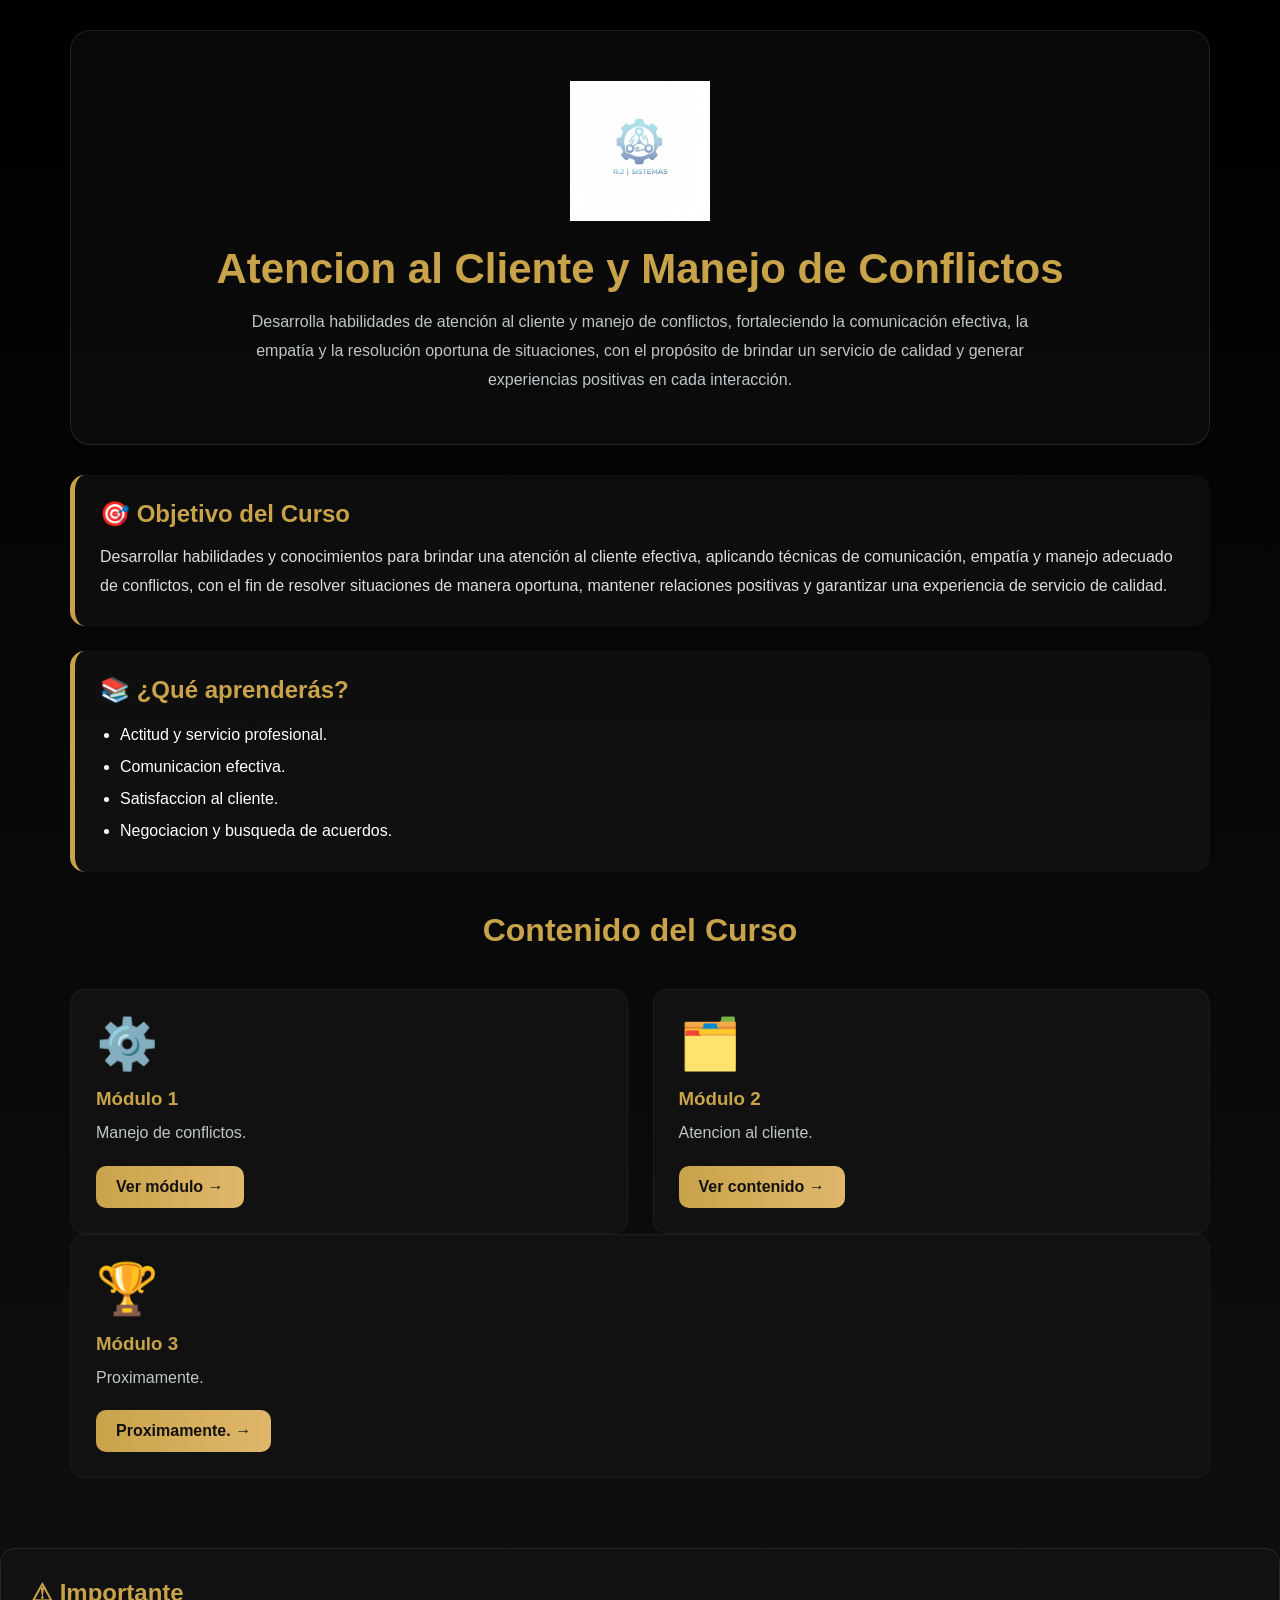
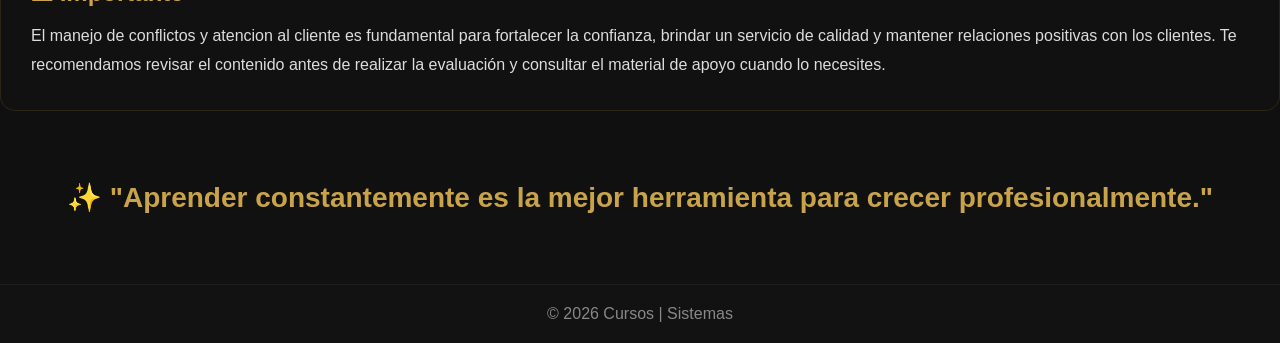
==== Conflictos.html @ ec7e0325 "Index Atencion al cliente" ====
<!DOCTYPE html>
<html lang="es">
<head>
<meta charset="UTF-8">
<meta name="viewport" content="width=device-width, initial-scale=1.0">
<title>Atencion al Cliente y Manejo de Conflictos</title>

<style>

:root{
    --bg1:#000;
    --bg2:#121212;
    --gold:#c9a34a;
    --muted:#bfc6c9;
}

*{
    margin:0;
    padding:0;
    box-sizing:border-box;
    font-family:"Segoe UI",sans-serif;
}

body{
    background:linear-gradient(180deg,var(--bg1),var(--bg2));
    color:white;
    min-height:100vh;
}

/* CONTENEDOR */

.container{
    max-width:1200px;
    margin:auto;
    padding:30px;
}

/* HERO */

.hero{
    background:rgba(255,255,255,0.03);
    border-radius:20px;
    padding:50px;
    text-align:center;
    margin-bottom:30px;
    border:1px solid rgba(201,163,74,.15);
}

.hero img{
    width:140px;
    margin-bottom:20px;
}

.hero h1{
    color:var(--gold);
    font-size:42px;
    margin-bottom:15px;
}

.hero p{
    color:var(--muted);
    max-width:800px;
    margin:auto;
    line-height:1.8;
}

/* SECCIONES */

.bloque{
    background:rgba(255,255,255,0.03);
    border-left:5px solid var(--gold);
    border-radius:15px;
    padding:25px;
    margin-bottom:25px;
}

.bloque h2{
    color:var(--gold);
    margin-bottom:15px;
}

.bloque p{
    color:#ddd;
    line-height:1.8;
}

.bloque ul{
    padding-left:20px;
    line-height:2;
}

/* MODULOS */

.titulo{
    text-align:center;
    margin:40px 0;
}

.titulo h2{
    color:var(--gold);
    font-size:32px;
}

.modulos{
    display:grid;
    grid-template-columns:repeat(auto-fit,minmax(320px,1fr));
    gap:25px;
}

.modulo{
    background:#111;
    border-radius:15px;
    padding:25px;
    cursor:pointer;
    transition:.3s;
    border:1px solid rgba(255,255,255,.05);
}

.modulo:hover{
    transform:translateY(-8px);
    border-color:var(--gold);
    box-shadow:0 10px 30px rgba(201,163,74,.20);
}

.icono{
    font-size:50px;
    margin-bottom:15px;
}

.modulo h3{
    color:var(--gold);
    margin-bottom:10px;
}

.modulo p{
    color:var(--muted);
    line-height:1.6;
}

.btn{
    display:inline-block;
    margin-top:20px;
    padding:12px 20px;
    background:linear-gradient(90deg,var(--gold),#e0b76b);
    color:#111;
    border-radius:10px;
    font-weight:bold;
}

/* IMPORTANTE */

.importante{
    margin-top:40px;
    background:#111;
    border-radius:15px;
    padding:30px;
    border:1px solid rgba(201,163,74,.15);
}

.importante h2{
    color:var(--gold);
    margin-bottom:15px;
}

.importante p{
    line-height:1.8;
    color:#ddd;
}

/* FRASE */

.frase{
    text-align:center;
    margin-top:40px;
    padding:30px;
}

.frase h2{
    color:var(--gold);
    font-size:28px;
}

/* FOOTER */

footer{
    margin-top:40px;
    padding:20px;
    text-align:center;
    color:#888;
    border-top:1px solid rgba(255,255,255,.05);
}

/* MODAL */

.modal{
    display:none;
    position:fixed;
    top:0;
    left:0;
    width:100%;
    height:100%;
    background:rgba(0,0,0,.85);
    justify-content:center;
    align-items:center;
    z-index:999;
    padding:20px;
}

.modal-content{
    background:#111;
    color:white;
    width:100%;
    max-width:700px;
    border-radius:15px;
    padding:30px;
    position:relative;
    border:1px solid rgba(201,163,74,.20);
}

.modal-content h2{
    color:var(--gold);
    margin-bottom:15px;
}

.modal-content p{
    line-height:1.8;
}

.cerrar{
    position:absolute;
    right:20px;
    top:15px;
    font-size:30px;
    cursor:pointer;
    color:white;
}

.modal img{
    width:100%;
    border-radius:10px;
}

.link-btn{
    display:inline-block;
    margin-top:20px;
    padding:12px 20px;
    background:linear-gradient(90deg,var(--gold),#e0b76b);
    color:#111;
    text-decoration:none;
    border-radius:10px;
    font-weight:bold;
}

/* RESPONSIVE */

@media(max-width:768px){

    .container{
        padding:15px;
    }

    .hero{
        padding:30px 20px;
    }

    .hero h1{
        font-size:30px;
    }

    .titulo h2{
        font-size:26px;
    }

    .frase h2{
        font-size:22px;
    }
}

</style>
</head>
<body>

<div class="container">

    <div class="hero">

        <img src="img/logo.png" alt="Logo">

        <h1>Atencion al Cliente y Manejo de Conflictos</h1>

        <p>
            Desarrolla habilidades de atención al cliente y manejo de conflictos, 
            fortaleciendo la comunicación efectiva, la empatía y la resolución oportuna 
            de situaciones, con el propósito de brindar un servicio de calidad y generar experiencias 
            positivas en cada interacción.


    </div>

    <div class="bloque">

        <h2>🎯 Objetivo del Curso</h2>

        <p>
           Desarrollar habilidades y conocimientos para brindar una atención al cliente efectiva, 
           aplicando técnicas de comunicación, empatía y manejo adecuado de conflictos, 
           con el fin de resolver situaciones de manera oportuna, mantener relaciones positivas y 
           garantizar una experiencia de servicio de calidad.
        </p>

    </div>

    <div class="bloque">

        <h2>📚 ¿Qué aprenderás?</h2>

        <ul>
            <li>Actitud y servicio profesional.</li>
            <li>Comunicacion efectiva.</li>
            <li>Satisfaccion al cliente.</li>
            <li>Negociacion y busqueda de acuerdos.</li>
        </ul>

    </div>

    <div class="titulo">
        <h2>Contenido del Curso</h2>
    </div>

    <div class="modulos">

        <div class="modulo"
        onclick="abrirPDFModal(
        'Manejo de conflictos y Atencion al cliente',
        'img/Conflictos.pdf.'
        )">

            <div class="icono">⚙️</div>

            <h3>Módulo 1</h3>

            <p>Manejo de conflictos.</p>

            <span class="btn">Ver módulo →</span>

        </div>

        <div class="modulo"
onclick="abrirPDFModal(
'Manejo de conflictos y Atencion al cliente',
'img/Atencion.pdf'
)">

    <div class="icono">🗂️</div>

    <h3>Módulo 2</h3>

    <p>Atencion al cliente.</p>

    <span class="btn">Ver contenido →</span>

</div>

        </div>
<!--ACTUALIZAR LINK PARA EVALUACION-->
        <div class="modulo"
        onclick="abrirTextoModal(
        'Evaluación',
        'Pon a prueba los conocimientos adquiridos durante el curso.',
        ''
        )">

            <div class="icono">🏆</div>

            <h3>Módulo 3</h3>

            <p>Proximamente.</p>

            <span class="btn">Proximamente. →</span>

        </div>

    </div>
    <div class="importante">

        <h2>⚠ Importante</h2>

        <p>
           El manejo de conflictos y atencion al cliente es fundamental para fortalecer la confianza, brindar un servicio de calidad y 
           mantener relaciones positivas con los clientes. Te recomendamos revisar el contenido antes de realizar
            la evaluación y consultar el material de apoyo cuando lo necesites.
        </p>

    </div>

    <div class="frase">

        <h2>
            ✨ "Aprender constantemente es la mejor herramienta para crecer profesionalmente."
        </h2>

    </div>

</div>

<footer>
    © 2026 Cursos | Sistemas
</footer>

<!-- MODAL -->

<div class="modal" id="modal">

    <div class="modal-content">

        <span class="cerrar" onclick="cerrarModal()">&times;</span>

        <h2 id="tituloModal"></h2>

        <p id="textoModal"></p>

        <a id="linkModal" class="link-btn" target="_blank" style="display:none;">
            Ir a la evaluación
        </a>

    </div>

</div>

<script>

function abrirTextoModal(titulo,texto,link=""){

    document.getElementById("tituloModal").innerText=titulo;
    document.getElementById("textoModal").innerText=texto;

    const boton=document.getElementById("linkModal");

    if(link!=""){
        boton.href=link;
        boton.style.display="inline-block";
    }else{
        boton.style.display="none";
    }

    document.getElementById("modal").style.display="flex";
}

function abrirImagenModal(imagen){

    document.getElementById("tituloModal").innerHTML="Lineamientos";
    document.getElementById("textoModal").innerHTML=
    '<img src="'+imagen+'" alt="Lineamientos">';

    document.getElementById("linkModal").style.display="none";

    document.getElementById("modal").style.display="flex";
}

function cerrarModal(){
    document.getElementById("modal").style.display="none";
}

window.onclick=function(e){

    if(e.target==document.getElementById("modal")){
        cerrarModal();
    }

}

function abrirPDFModal(titulo, archivo){

    document.getElementById("tituloModal").innerText = titulo;

    document.getElementById("textoModal").innerHTML = `
        <iframe
            src="${archivo}"
            width="100%"
            height="600"
            style="border:none; border-radius:10px;">
        </iframe>
    `;

    document.getElementById("linkModal").style.display = "none";

    document.getElementById("modal").style.display = "flex";
}

</script>

</body>
</html>
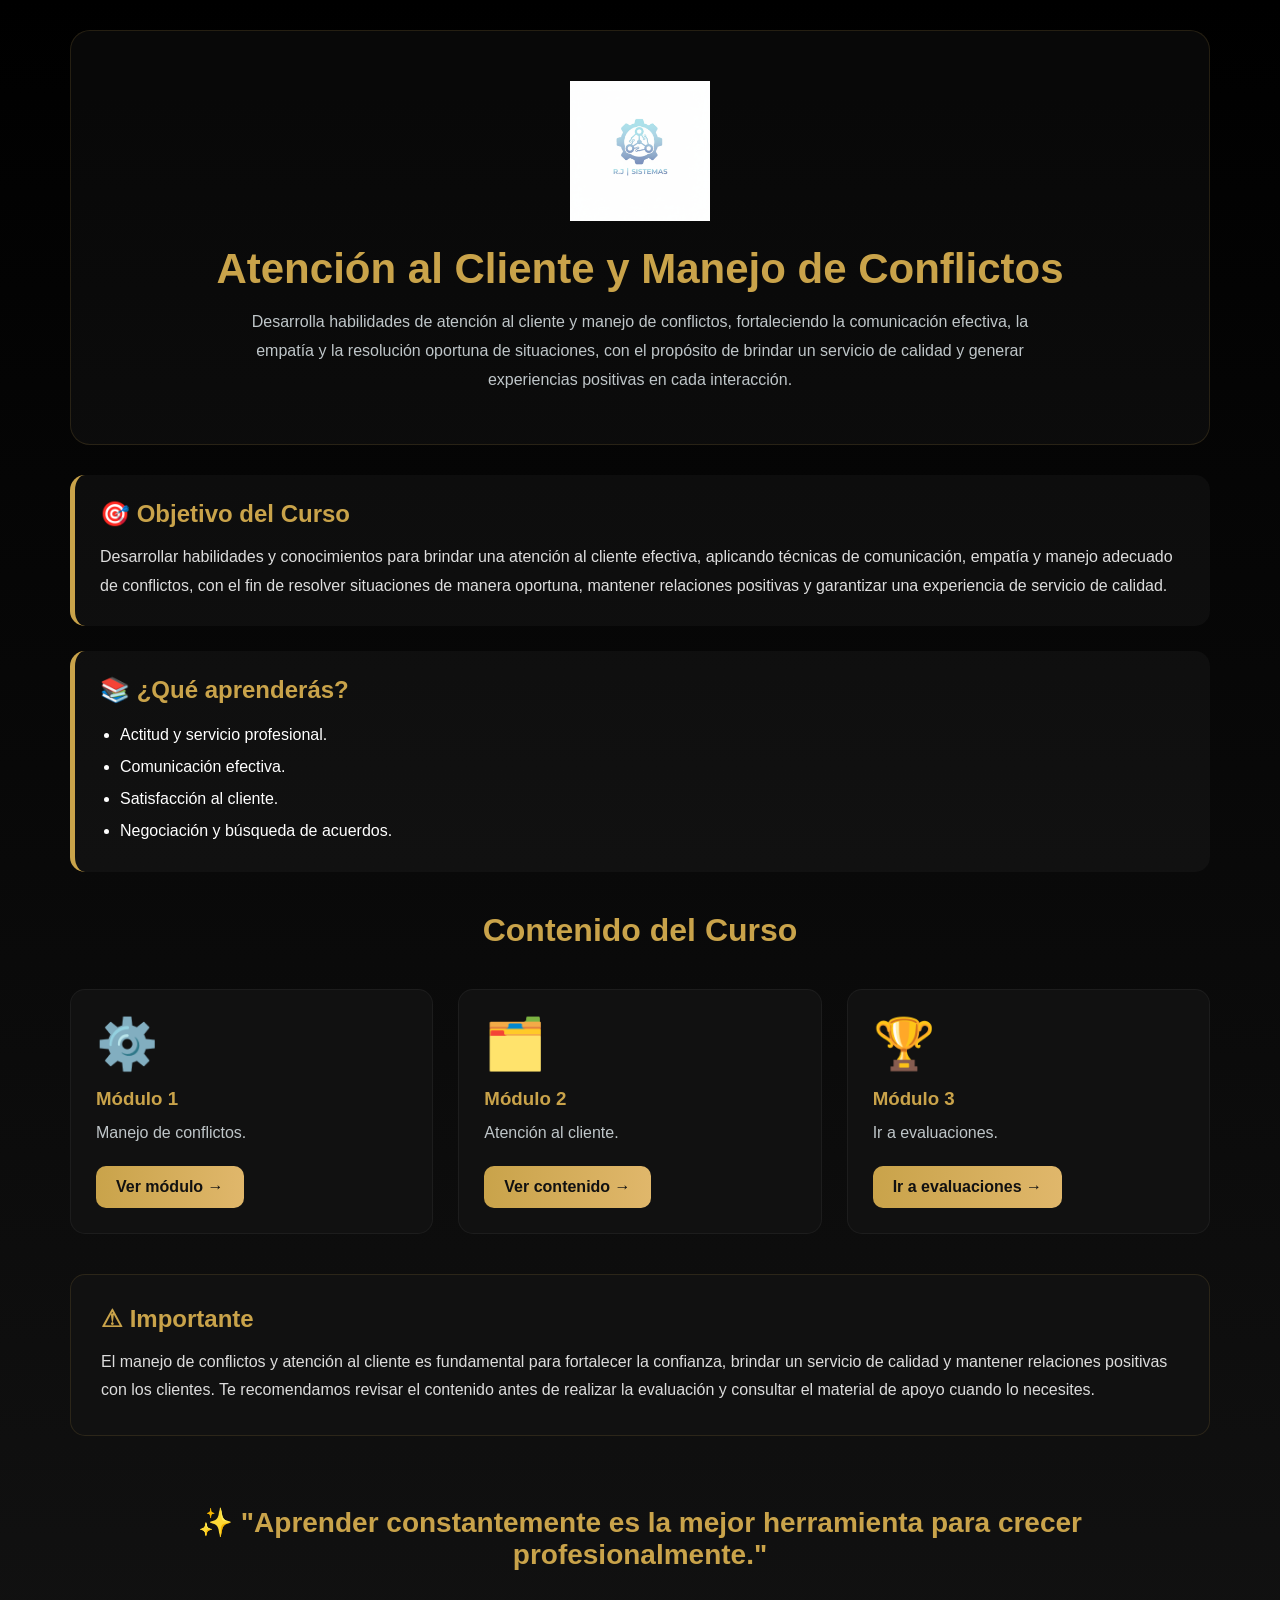
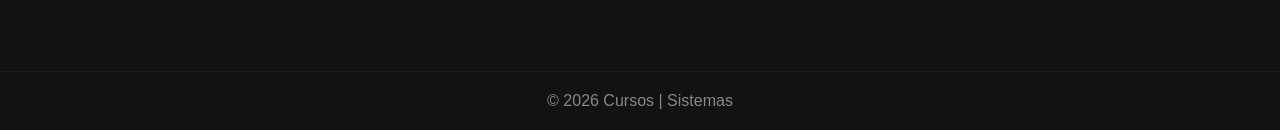
==== commit 2207de2d: "Add files via upload" ====
--- a/Conflictos.html
+++ b/Conflictos.html
@@ -280,212 +280,414 @@
 </head>
 <body>
 
-<div class="container">
-
-    <div class="hero">
-
-        <img src="img/logo.png" alt="Logo">
-
-        <h1>Atencion al Cliente y Manejo de Conflictos</h1>
-
-        <p>
-            Desarrolla habilidades de atención al cliente y manejo de conflictos, 
-            fortaleciendo la comunicación efectiva, la empatía y la resolución oportuna 
-            de situaciones, con el propósito de brindar un servicio de calidad y generar experiencias 
-            positivas en cada interacción.
-
+<div class="container"> 
+
+    <div class="hero"> 
+
+        <img src="img/logo.png" alt="Logo"> 
+
+        <h1>Atención al Cliente y Manejo de Conflictos</h1> 
+
+        <p> 
+            Desarrolla habilidades de atención al cliente y manejo de conflictos,  
+            fortaleciendo la comunicación efectiva, la empatía y la resolución oportuna  
+            de situaciones, con el propósito de brindar un servicio de calidad y generar experiencias  
+            positivas en cada interacción. 
+        </p>
+
+    </div> 
+
+    <div class="bloque"> 
+
+        <h2>🎯 Objetivo del Curso</h2> 
+
+        <p> 
+            Desarrollar habilidades y conocimientos para brindar una atención al cliente efectiva,  
+            aplicando técnicas de comunicación, empatía y manejo adecuado de conflictos,  
+            con el fin de resolver situaciones de manera oportuna, mantener relaciones positivas y  
+            garantizar una experiencia de servicio de calidad. 
+        </p> 
+
+    </div> 
+
+    <div class="bloque"> 
+
+        <h2>📚 ¿Qué aprenderás?</h2> 
+
+        <ul> 
+            <li>Actitud y servicio profesional.</li> 
+            <li>Comunicación efectiva.</li> 
+            <li>Satisfacción al cliente.</li> 
+            <li>Negociación y búsqueda de acuerdos.</li> 
+        </ul> 
+
+    </div> 
+
+    <div class="titulo"> 
+        <h2>Contenido del Curso</h2> 
+    </div> 
+
+    <div class="modulos"> 
+
+        <!-- ============================= -->
+        <!-- MÓDULO 1                     -->
+        <!-- ============================= -->
+
+        <div class="modulo" 
+            onclick="abrirPDFModal('Manejo de conflictos')"> 
+
+            <div class="icono">⚙️</div> 
+
+            <h3>Módulo 1</h3> 
+
+            <p>Manejo de conflictos.</p> 
+
+            <span class="btn">Ver módulo →</span> 
+
+        </div>
+
+
+        <!-- ============================= -->
+        <!-- MÓDULO 2                     -->
+        <!-- ============================= -->
+
+        <div class="modulo" 
+            onclick="abrirPDFModal('Atención al cliente')"> 
+
+            <div class="icono">🗂️</div> 
+
+            <h3>Módulo 2</h3> 
+
+            <p>Atención al cliente.</p> 
+
+            <span class="btn">Ver contenido →</span> 
+
+        </div>
+
+
+        <!-- ============================= -->
+        <!-- MÓDULO 3 / EVALUACIÓN        -->
+        <!-- ============================= -->
+
+        <div class="modulo" 
+    onclick="abrirTextoModal(
+        'Evaluación', 
+        'Selecciona la evaluación que deseas realizar.',
+        'https://forms.gle/CMNygY8UC3Fg3XxA9',
+        'https://docs.google.com/forms/d/e/1FAIpQLSdIhglfJOOfWddwncwWzsNSHwRmcuzqzsnu4SjxNYu0Tqucrg/viewform'
+    )">   
+
+    <div class="icono">🏆</div>   
+
+    <h3>Módulo 3</h3>   
+
+    <p>Ir a evaluaciones.</p>   
+
+    <span class="btn">Ir a evaluaciones →</span>   
+
+</div>
 
     </div>
 
-    <div class="bloque">
-
-        <h2>🎯 Objetivo del Curso</h2>
-
-        <p>
-           Desarrollar habilidades y conocimientos para brindar una atención al cliente efectiva, 
-           aplicando técnicas de comunicación, empatía y manejo adecuado de conflictos, 
-           con el fin de resolver situaciones de manera oportuna, mantener relaciones positivas y 
-           garantizar una experiencia de servicio de calidad.
-        </p>
-
-    </div>
-
-    <div class="bloque">
-
-        <h2>📚 ¿Qué aprenderás?</h2>
-
-        <ul>
-            <li>Actitud y servicio profesional.</li>
-            <li>Comunicacion efectiva.</li>
-            <li>Satisfaccion al cliente.</li>
-            <li>Negociacion y busqueda de acuerdos.</li>
-        </ul>
-
-    </div>
-
-    <div class="titulo">
-        <h2>Contenido del Curso</h2>
-    </div>
-
-    <div class="modulos">
-
-        <div class="modulo"
-        onclick="abrirPDFModal(
-        'Manejo de conflictos y Atencion al cliente',
-        'img/Conflictos.pdf.'
-        )">
-
-            <div class="icono">⚙️</div>
-
-            <h3>Módulo 1</h3>
-
-            <p>Manejo de conflictos.</p>
-
-            <span class="btn">Ver módulo →</span>
-
-        </div>
-
-        <div class="modulo"
-onclick="abrirPDFModal(
-'Manejo de conflictos y Atencion al cliente',
-'img/Atencion.pdf'
-)">
-
-    <div class="icono">🗂️</div>
-
-    <h3>Módulo 2</h3>
-
-    <p>Atencion al cliente.</p>
-
-    <span class="btn">Ver contenido →</span>
-
-</div>
-
-        </div>
-<!--ACTUALIZAR LINK PARA EVALUACION-->
-        <div class="modulo"
-        onclick="abrirTextoModal(
-        'Evaluación',
-        'Pon a prueba los conocimientos adquiridos durante el curso.',
-        ''
-        )">
-
-            <div class="icono">🏆</div>
-
-            <h3>Módulo 3</h3>
-
-            <p>Proximamente.</p>
-
-            <span class="btn">Proximamente. →</span>
-
-        </div>
-
-    </div>
-    <div class="importante">
-
-        <h2>⚠ Importante</h2>
-
-        <p>
-           El manejo de conflictos y atencion al cliente es fundamental para fortalecer la confianza, brindar un servicio de calidad y 
-           mantener relaciones positivas con los clientes. Te recomendamos revisar el contenido antes de realizar
-            la evaluación y consultar el material de apoyo cuando lo necesites.
-        </p>
-
-    </div>
-
-    <div class="frase">
-
-        <h2>
-            ✨ "Aprender constantemente es la mejor herramienta para crecer profesionalmente."
-        </h2>
-
-    </div>
-
-</div>
-
-<footer>
-    © 2026 Cursos | Sistemas
-</footer>
-
+
+    <div class="importante"> 
+
+        <h2>⚠ Importante</h2> 
+
+        <p> 
+            El manejo de conflictos y atención al cliente es fundamental para fortalecer 
+            la confianza, brindar un servicio de calidad y mantener relaciones positivas 
+            con los clientes. Te recomendamos revisar el contenido antes de realizar 
+            la evaluación y consultar el material de apoyo cuando lo necesites. 
+        </p> 
+
+    </div> 
+
+
+    <div class="frase"> 
+
+        <h2> 
+            ✨ "Aprender constantemente es la mejor herramienta para crecer profesionalmente." 
+        </h2> 
+
+    </div> 
+
+</div> 
+
+
+<footer> 
+    © 2026 Cursos | Sistemas 
+</footer> 
+
+
+
+<!-- ================================================= -->
 <!-- MODAL -->
-
-<div class="modal" id="modal">
-
-    <div class="modal-content">
-
-        <span class="cerrar" onclick="cerrarModal()">&times;</span>
-
-        <h2 id="tituloModal"></h2>
-
-        <p id="textoModal"></p>
-
-        <a id="linkModal" class="link-btn" target="_blank" style="display:none;">
-            Ir a la evaluación
-        </a>
-
-    </div>
-
-</div>
+<!-- ================================================= -->
+
+<div class="modal" id="PDFModal"> 
+
+    <div class="modal-content"> 
+
+        <span class="cerrar" onclick="cerrarModal()">&times;</span> 
+
+        <h2 id="tituloModal"></h2> 
+
+        <p id="textoModal"></p> 
+
+        <!-- 
+        Este enlace queda disponible para cuando posteriormente
+        quieras habilitar la evaluación.
+        -->
+
+        <a id="linkModal" 
+   class="link-btn" 
+   target="_blank" 
+   style="display:none;">
+    Manejo de conflictos
+</a>
+
+<a id="linkModal2" 
+   class="link-btn" 
+   target="_blank" 
+   style="display:none;">
+    Atencion a clientes
+</a>
+
+    </div> 
+
+</div> 
+
+
 
 <script>
 
-function abrirTextoModal(titulo,texto,link=""){
-
-    document.getElementById("tituloModal").innerText=titulo;
-    document.getElementById("textoModal").innerText=texto;
-
-    const boton=document.getElementById("linkModal");
-
-    if(link!=""){
-        boton.href=link;
-        boton.style.display="inline-block";
-    }else{
-        boton.style.display="none";
-    }
-
-    document.getElementById("modal").style.display="flex";
-}
-
-function abrirImagenModal(imagen){
-
-    document.getElementById("tituloModal").innerHTML="Lineamientos";
-    document.getElementById("textoModal").innerHTML=
-    '<img src="'+imagen+'" alt="Lineamientos">';
-
-    document.getElementById("linkModal").style.display="none";
-
-    document.getElementById("modal").style.display="flex";
-}
-
-function cerrarModal(){
-    document.getElementById("modal").style.display="none";
-}
-
-window.onclick=function(e){
-
-    if(e.target==document.getElementById("modal")){
+/* =====================================================
+   FUNCIÓN PARA MOSTRAR UN TEXTO EN EL MODAL
+   ===================================================== */
+
+function abrirTextoModal(titulo, texto, link = "", link2 = "") {
+
+    document.getElementById("tituloModal").innerText = titulo;
+    document.getElementById("textoModal").innerText = texto;
+
+    // ==============================
+    // BOTÓN EVALUACIÓN 1
+    // ==============================
+
+    const boton1 = document.getElementById("linkModal");
+
+    if (link !== "") {
+        boton1.href = link;
+        boton1.style.display = "inline-block";
+    } else {
+        boton1.style.display = "none";
+    }
+
+
+    // ==============================
+    // BOTÓN EVALUACIÓN 2
+    // ==============================
+
+    const boton2 = document.getElementById("linkModal2");
+
+    if (link2 !== "") {
+        boton2.href = link2;
+        boton2.style.display = "inline-block";
+    } else {
+        boton2.style.display = "none";
+    }
+
+
+    // Mostrar modal
+    document.getElementById("PDFModal").style.display = "flex";
+}
+
+
+/* =========================================
+   MÓDULO 1 Y MÓDULO 2
+   OCULTAN LOS BOTONES DE EVALUACIÓN
+   ========================================= */
+
+function abrirPDFModal(titulo) {
+
+    document.getElementById("tituloModal").innerText = titulo;
+
+    document.getElementById("textoModal").innerHTML = `
+        <h2>¡Suerte en su evaluación!</h2>
+        <p>Mucho éxito. Confía en lo que aprendiste.</p>
+    `;
+
+    // Ocultar Evaluación 1
+    document.getElementById("linkModal").style.display = "none";
+
+    // Ocultar Evaluación 2
+    document.getElementById("linkModal2").style.display = "none";
+
+    // Mostrar modal
+    document.getElementById("PDFModal").style.display = "flex";
+}
+
+
+/* =========================================
+   CERRAR MODAL
+   ========================================= */
+
+function cerrarModal() {
+
+    document.getElementById("PDFModal").style.display = "none";
+
+}
+
+
+/* =========================================
+   CERRAR AL HACER CLIC FUERA DEL MODAL
+   ========================================= */
+
+window.onclick = function(e) {
+
+    const modal = document.getElementById("PDFModal");
+
+    if (e.target === modal) {
         cerrarModal();
     }
 
-}
-
-function abrirPDFModal(titulo, archivo){
+};
+
+
+/* =====================================================
+   FUNCIÓN PARA MOSTRAR UNA IMAGEN
+   ===================================================== */
+
+function abrirImagenModal(imagen) {
+
+    document.getElementById("tituloModal").innerHTML = "Lineamientos";
+
+    document.getElementById("textoModal").innerHTML =
+        '<img src="' + imagen + '" alt="Lineamientos">';
+
+    document.getElementById("linkModal").style.display = "none";
+
+    document.getElementById("PDFModal").style.display = "flex";
+}
+
+
+
+/* =====================================================
+   FUNCIÓN PARA CERRAR EL MODAL
+   ===================================================== */
+
+function cerrarModal() {
+
+    document.getElementById("PDFModal").style.display = "none";
+
+}
+
+
+
+/* =====================================================
+   CERRAR EL MODAL AL HACER CLIC FUERA
+   ===================================================== */
+
+window.onclick = function(e) {
+
+    const modal = document.getElementById("PDFModal");
+
+    if (e.target === modal) {
+
+        cerrarModal();
+
+    }
+
+};
+
+
+
+/* =====================================================
+   MÓDULOS
+   ===================================================== */
+
+/*
+    ACTUALMENTE LOS PDF ESTÁN DESHABILITADOS.
+
+    Al abrir cualquiera de los módulos se mostrará:
+
+    "¡Suerte en su evaluación!"
+
+    El parámetro "archivo" se conserva comentado para que
+    posteriormente puedas volver a activar los PDF.
+*/
+
+
+function abrirPDFModal(titulo) {
 
     document.getElementById("tituloModal").innerText = titulo;
 
     document.getElementById("textoModal").innerHTML = `
-        <iframe
-            src="${archivo}"
-            width="100%"
-            height="600"
+        <h2>¡Suerte en su evaluación!</h2>
+        <p>Mucho éxito. Confía en lo que aprendiste.</p>
+    `;
+
+    document.getElementById("linkModal").style.display = "none";
+
+    document.getElementById("PDFModal").style.display = "flex";
+
+}
+
+
+
+/* =====================================================
+   CÓDIGO ANTERIOR PARA ABRIR PDF — DESHABILITADO
+   ===================================================== */
+
+/*
+
+function abrirPDFModal(titulo, archivo) {
+
+    document.getElementById("tituloModal").innerText = titulo;
+
+    document.getElementById("textoModal").innerHTML = `
+        <iframe 
+            src="${archivo}" 
+            width="100%" 
+            height="600" 
             style="border:none; border-radius:10px;">
         </iframe>
     `;
 
     document.getElementById("linkModal").style.display = "none";
 
-    document.getElementById("modal").style.display = "flex";
-}
+    document.getElementById("PDFModal").style.display = "flex";
+
+}
+
+*/
+
+
+/* =====================================================
+   EJEMPLO PARA VOLVER A HABILITAR EL PDF
+   ===================================================== */
+
+/*
+
+<div class="modulo" 
+    onclick="abrirPDFModal(
+        'Manejo de conflictos y Atención al cliente',
+        'img/Conflictos.pdf'
+    )">
+
+    <div class="icono">⚙️</div>
+
+    <h3>Módulo 1</h3>
+
+    <p>Manejo de conflictos.</p>
+
+    <span class="btn">Ver módulo →</span>
+
+</div>
+
+*/
+
 
 </script>
 
